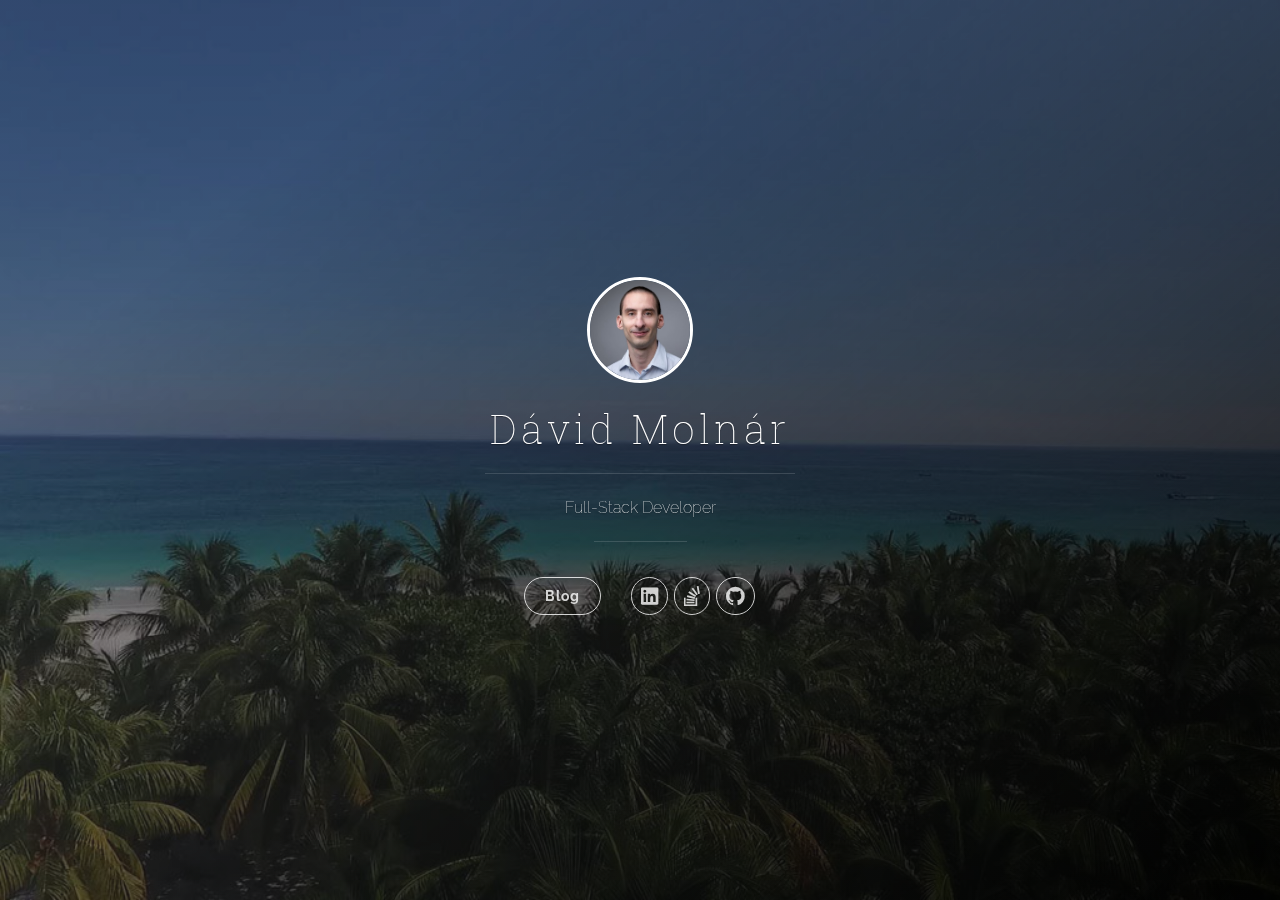
==== index.html @ 5fb5f6de "Revert "Remove LinkedIn"" ====
﻿<!DOCTYPE html>
<html lang="en">
<head>
    <title>Dávid Molnár</title>

    <link rel="shortcut icon" href="/favicon.ico?v=10">
    <link rel="stylesheet" href="/css/bundle.css?v=8" />
    <link rel="canonical" href="https://mdavid626.com" />

    <meta charset="utf-8" />
    <meta name="viewport" content="width=device-width, initial-scale=1" />
    <meta http-equiv="X-UA-Compatible" content="IE=edge" />
    <meta name="apple-mobile-web-app-capable" content="yes" />
    <meta name="apple-mobile-web-app-status-bar-style" content="black-translucent" />

    <meta name="application-name" content="Dávid Molnár" />
    <meta name="author" content="Dávid Molnár" />
    <meta name="description" content="Dávid is a skilled Full-Stack Developer." />
    <meta name="generator" content="Jekyll" />
    <meta name="keywords" content="Computer, .NET, C#, Microsoft, Weblog, Germany, Munich, ASP.NET, Azure, Cloud, Productivity, UX, User Experience, Design, ASP.NET, Programming, Javascript" />

    <meta name="twitter:card" content="summary" />
    <meta name="twitter:site" content="Dávid Molnár" />
    <meta name="twitter:title" content="Dávid Molnár" />
    <meta name="twitter:description" content="Dávid is a skilled Full-Stack Developer." />
    <meta name="twitter:creator" content="Dávid Molnár" />
    <meta name="twitter:image" content="https://mdavid626.com/images/profile.jpg?v=4" />

    <meta property="og:title" content="Dávid Molnár" />
    <meta property="og:type" content="article" />
    <meta property="og:url" content="https://mdavid626.com/" />
    <meta property="og:image" content="https://mdavid626.com/images/cover.jpg?v=2" />
    <meta property="og:description" content="Dávid is a skilled Full-Stack Developer." />
    <meta property="og:site_name" content="Dávid Molnár" />

    <link rel="apple-touch-icon" sizes="180x180" href="/images/favicons/apple-touch-icon.png?v=10">
    <link rel="icon" type="image/png" sizes="32x32" href="/images/favicons/favicon-32x32.png?v=10">
    <link rel="icon" type="image/png" sizes="16x16" href="/images/favicons/favicon-16x16.png?v=10">
    <link rel="manifest" href="/images/favicons/site.webmanifest?v=10">
    <link rel="mask-icon" href="/images/favicons/safari-pinned-tab.svg?v=10" color="#5bbad5">
    <meta name="msapplication-TileColor" content="#da532c">
    <meta name="msapplication-config" content="/images/favicons/browserconfig.xml?v=10">
    <meta name="theme-color" content="#ffffff">
    
    <script>
        (function (i, s, o, g, r, a, m) {
            i['GoogleAnalyticsObject'] = r;
            i[r] = i[r] ||
                function () {
                    (i[r].q = i[r].q || []).push(arguments)
                }, i[r].l = 1 * new Date();
            a = s.createElement(o),
                m = s.getElementsByTagName(o)[0];
            a.async = 1;
            a.src = g;
            m.parentNode.insertBefore(a, m)
        })(window, document, 'script', 'https://www.google-analytics.com/analytics.js', 'ga');

        ga('create', 'UA-8597589-23', 'auto');
        ga('send', 'pageview');
    </script>
</head>

<body>
    <div class="video-cover">
        <video class="video" muted loop autoplay preload="auto">
            <source src="/media/Palm_Trees.mp4" type="video/mp4">
            <source src="/media/Palm_Trees.ogv" type="video/ogg">
            <source src="/media/Palm_Trees.webm" type="video/webm">
        </video>
    </div>
    <span class="mobile btn-mobile-menu">
        <i class="icon icon-list btn-mobile-menu__icon"></i>
        <i class="icon icon-x-circle btn-mobile-close__icon hidden"></i>
    </span>
    <main class="panel-cover" style="background: none;">
        <div class="panel-main">
            <div class="panel-main__inner panel-inverted">
                <div class="panel-main__content">
                    <a href="/" title="Link to home of Dávid Molnár">
                        <img src="/images/profile.jpg?v=4" class="user-image" alt="Dávid Molnár Profile Photo" title="Dávid Molnár Profile Photo">
                        <h1 class="panel-title">Dávid Molnár</h1>
                    </a>
                    <hr class="panel-cover__divider">
                    <p class="panel-cover__description">Full-Stack Developer</p>
                    <hr class="panel-cover__divider panel-cover__divider--secondary">
                    <div class="navigation-wrapper">
                        <nav class="cover-navigation">
                            <ul class="navigation">
                                <li class="navigation__item">
                                    <a href="https://blog.mdavid626.com" title="Dávid Molnár Blog">Blog</a>
                                </li>
                            </ul>
                        </nav>
                        <nav class="cover-navigation navigation--social">
                            <ul class="navigation">
                                <!-- LinkedIn -->
                                <li class="navigation__item">
                                    <a href="https://www.linkedin.com/in/mdavid626" title="Dávid Molnár on LinkedIn">
                                        <i class="icon icon-social-linkedin"></i>
                                        <span class="label">LinkedIn</span>
                                    </a>
                                </li>
                                <!-- Stack Overflow -->
                                <li class="navigation__item">
                                    <a href="http://stackoverflow.com/users/1093508/d%C3%A1vid-moln%C3%A1r?tab=profile" title="Dávid Molnár on Stack Overflow">
                                        <i class="icon icon-social-stack-overflow"></i>
                                        <span class="label">Stack Overflow</span>
                                    </a>
                                </li>
                                <!-- GitHub -->
                                <li class="navigation__item">
                                    <a href="https://www.github.com/mdavid626" title="Dávid Molnár on GitHub">
                                        <i class="icon icon-social-github"></i>
                                        <span class="label">GitHub</span>
                                    </a>
                                </li>
                            </ul>
                        </nav>
                    </div>
                </div>
            </div>
            <div class="panel-cover--overlay"></div>
        </div>
    </main>
    <script>
        (function () {
            function toggleClass(element, classNameToToggle) {
                var currentClass = element.className;
                var newClass;
                if (currentClass.split(" ").indexOf(classNameToToggle) > -1) { //has class
                    newClass = currentClass.replace(new RegExp('\\b' + classNameToToggle + '\\b', 'g'), "");
                } else {
                    newClass = currentClass + " " + classNameToToggle;
                }
                element.className = newClass.trim();
            }

            function toggle() {
                var navs = document.querySelectorAll(".navigation-wrapper");
                for (var i = 0; i < navs.length; i++) {
                    toggleClass(navs[i], "visible");
                }
                var icons = document.querySelectorAll(".btn-mobile-menu__icon");
                for (var j = 0; j < icons.length; j++) {
                    toggleClass(icons[j], "icon-list");
                    toggleClass(icons[j], "icon-x-circle");
                }
            }

            window.onload = function () {
                var btns = document.querySelectorAll(".btn-mobile-menu");
                for (var i = 0; i < btns.length; i++) {
                    btns[i].addEventListener('click', toggle);
                }
            }
        })();
    </script>
</body>
</html>
---- css/bundle.css ----
@import url('https://fonts.googleapis.com/css?family=Raleway:400,700|Roboto+Slab:300,400)');body,html{height:100%}.block-heading,.btn-mobile-menu,.label,.panel-inverted,.post img,blockquote{text-align:center}a,abbr,acronym,address,applet,article,aside,audio,b,big,blockquote,body,canvas,caption,center,cite,code,dd,del,details,dfn,div,dl,dt,em,embed,fieldset,figcaption,figure,footer,form,h1,h2,h3,h4,h5,h6,header,hgroup,html,i,iframe,img,ins,kbd,label,legend,li,mark,menu,nav,object,ol,output,p,pre,q,ruby,s,samp,section,small,span,strike,strong,sub,summary,sup,table,tbody,td,tfoot,th,thead,time,tr,tt,u,ul,var,video{margin:0;padding:0;border:0;font:inherit;vertical-align:baseline}p,pre{margin-bottom:1.3em}.icon:before,body{line-height:1}.btn,.icon:before,.navigation__item a,.panel-subtitle,h1,h2,h3,h4,h5{-webkit-font-smoothing:antialiased}article,aside,details,figcaption,figure,footer,header,hgroup,menu,nav,section{display:block}ol,ul{list-style:none;margin:0 0 1.3em 2.5em}blockquote,q{quotes:none}blockquote:after,blockquote:before,q:after,q:before{content:'';content:none}table{border-collapse:collapse;border-spacing:0}body:after,body:before{content:"";display:table}body:after{clear:both}@font-face{font-family:foundation-icons;src:url(../fonts/foundation-icons/foundation-icons.eot);src:url(../fonts/foundation-icons/foundation-icons.eot?) format("embedded-opentype"),url(../fonts/foundation-icons/foundation-icons.woff) format("woff"),url(../fonts/foundation-icons/foundation-icons.ttf) format("truetype"),url(../fonts/foundation-icons/foundation-icons.svg) format("svg");font-weight:400;font-style:normal}.icon:before{font-family:foundation-icons;font-style:normal;font-weight:400;font-variant:normal;text-transform:none;display:inline-block;text-decoration:inherit}blockquote,em{font-style:italic}.icon-address-book:before{content:"\f100"}.icon-alert:before{content:"\f101"}.icon-align-center:before{content:"\f102"}.icon-align-justify:before{content:"\f103"}.icon-align-left:before{content:"\f104"}.icon-align-right:before{content:"\f105"}.icon-anchor:before{content:"\f106"}.icon-annotate:before{content:"\f107"}.icon-archive:before{content:"\f108"}.icon-arrow-down:before{content:"\f109"}.icon-arrow-left:before{content:"\f10a"}.icon-arrow-right:before{content:"\f10b"}.icon-arrow-up:before{content:"\f10c"}.icon-arrows-compress:before{content:"\f10d"}.icon-arrows-expand:before{content:"\f10e"}.icon-arrows-in:before{content:"\f10f"}.icon-arrows-out:before{content:"\f110"}.icon-asl:before{content:"\f111"}.icon-asterisk:before{content:"\f112"}.icon-at-sign:before{content:"\f113"}.icon-background-color:before{content:"\f114"}.icon-battery-empty:before{content:"\f115"}.icon-battery-full:before{content:"\f116"}.icon-battery-half:before{content:"\f117"}.icon-bitcoin-circle:before{content:"\f118"}.icon-bitcoin:before{content:"\f119"}.icon-blind:before{content:"\f11a"}.icon-bluetooth:before{content:"\f11b"}.icon-bold:before{content:"\f11c"}.icon-book-bookmark:before{content:"\f11d"}.icon-book:before{content:"\f11e"}.icon-bookmark:before{content:"\f11f"}.icon-braille:before{content:"\f120"}.icon-burst-new:before{content:"\f121"}.icon-burst-sale:before{content:"\f122"}.icon-burst:before{content:"\f123"}.icon-calendar:before{content:"\f124"}.icon-camera:before{content:"\f125"}.icon-check:before{content:"\f126"}.icon-checkbox:before{content:"\f127"}.icon-clipboard-notes:before{content:"\f128"}.icon-clipboard-pencil:before{content:"\f129"}.icon-clipboard:before{content:"\f12a"}.icon-clock:before{content:"\f12b"}.icon-closed-caption:before{content:"\f12c"}.icon-cloud:before{content:"\f12d"}.icon-comment-minus:before{content:"\f12e"}.icon-comment-quotes:before{content:"\f12f"}.icon-comment-video:before{content:"\f130"}.icon-comment:before{content:"\f131"}.icon-comments:before{content:"\f132"}.icon-compass:before{content:"\f133"}.icon-contrast:before{content:"\f134"}.icon-credit-card:before{content:"\f135"}.icon-crop:before{content:"\f136"}.icon-crown:before{content:"\f137"}.icon-css3:before{content:"\f138"}.icon-database:before{content:"\f139"}.icon-die-five:before{content:"\f13a"}.icon-die-four:before{content:"\f13b"}.icon-die-one:before{content:"\f13c"}.icon-die-six:before{content:"\f13d"}.icon-die-three:before{content:"\f13e"}.icon-die-two:before{content:"\f13f"}.icon-dislike:before{content:"\f140"}.icon-dollar-bill:before{content:"\f141"}.icon-dollar:before{content:"\f142"}.icon-download:before{content:"\f143"}.icon-eject:before{content:"\f144"}.icon-elevator:before{content:"\f145"}.icon-euro:before{content:"\f146"}.icon-eye:before{content:"\f147"}.icon-fast-forward:before{content:"\f148"}.icon-female-symbol:before{content:"\f149"}.icon-female:before{content:"\f14a"}.icon-filter:before{content:"\f14b"}.icon-first-aid:before{content:"\f14c"}.icon-flag:before{content:"\f14d"}.icon-folder-add:before{content:"\f14e"}.icon-folder-lock:before{content:"\f14f"}.icon-folder:before{content:"\f150"}.icon-foot:before{content:"\f151"}.icon-foundation:before{content:"\f152"}.icon-graph-bar:before{content:"\f153"}.icon-graph-horizontal:before{content:"\f154"}.icon-graph-pie:before{content:"\f155"}.icon-graph-trend:before{content:"\f156"}.icon-guide-dog:before{content:"\f157"}.icon-hearing-aid:before{content:"\f158"}.icon-heart:before{content:"\f159"}.icon-home:before{content:"\f15a"}.icon-html5:before{content:"\f15b"}.icon-indent-less:before{content:"\f15c"}.icon-indent-more:before{content:"\f15d"}.icon-info:before{content:"\f15e"}.icon-italic:before{content:"\f15f"}.icon-key:before{content:"\f160"}.icon-laptop:before{content:"\f161"}.icon-layout:before{content:"\f162"}.icon-lightbulb:before{content:"\f163"}.icon-like:before{content:"\f164"}.icon-link:before{content:"\f165"}.icon-list-bullet:before{content:"\f166"}.icon-list-number:before{content:"\f167"}.icon-list-thumbnails:before{content:"\f168"}.icon-list:before{content:"\f169"}.icon-lock:before{content:"\f16a"}.icon-loop:before{content:"\f16b"}.icon-magnifying-glass:before{content:"\f16c"}.icon-mail:before{content:"\f16d"}.icon-male-female:before{content:"\f16e"}.icon-male-symbol:before{content:"\f16f"}.icon-male:before{content:"\f170"}.icon-map:before{content:"\f171"}.icon-marker:before{content:"\f172"}.icon-megaphone:before{content:"\f173"}.icon-microphone:before{content:"\f174"}.icon-minus-circle:before{content:"\f175"}.icon-minus:before{content:"\f176"}.icon-mobile-signal:before{content:"\f177"}.icon-mobile:before{content:"\f178"}.icon-monitor:before{content:"\f179"}.icon-mountains:before{content:"\f17a"}.icon-music:before{content:"\f17b"}.icon-next:before{content:"\f17c"}.icon-no-dogs:before{content:"\f17d"}.icon-no-smoking:before{content:"\f17e"}.icon-page-add:before{content:"\f17f"}.icon-page-copy:before{content:"\f180"}.icon-page-csv:before{content:"\f181"}.icon-page-delete:before{content:"\f182"}.icon-page-doc:before{content:"\f183"}.icon-page-edit:before{content:"\f184"}.icon-page-export-csv:before{content:"\f185"}.icon-page-export-doc:before{content:"\f186"}.icon-page-export-pdf:before{content:"\f187"}.icon-page-export:before{content:"\f188"}.icon-page-filled:before{content:"\f189"}.icon-page-multiple:before{content:"\f18a"}.icon-page-pdf:before{content:"\f18b"}.icon-page-remove:before{content:"\f18c"}.icon-page-search:before{content:"\f18d"}.icon-page:before{content:"\f18e"}.icon-paint-bucket:before{content:"\f18f"}.icon-paperclip:before{content:"\f190"}.icon-pause:before{content:"\f191"}.icon-paw:before{content:"\f192"}.icon-paypal:before{content:"\f193"}.icon-pencil:before{content:"\f194"}.icon-photo:before{content:"\f195"}.icon-play-circle:before{content:"\f196"}.icon-play-video:before{content:"\f197"}.icon-play:before{content:"\f198"}.icon-plus:before{content:"\f199"}.icon-pound:before{content:"\f19a"}.icon-power:before{content:"\f19b"}.icon-previous:before{content:"\f19c"}.icon-price-tag:before{content:"\f19d"}.icon-pricetag-multiple:before{content:"\f19e"}.icon-print:before{content:"\f19f"}.icon-prohibited:before{content:"\f1a0"}.icon-projection-screen:before{content:"\f1a1"}.icon-puzzle:before{content:"\f1a2"}.icon-quote:before{content:"\f1a3"}.icon-record:before{content:"\f1a4"}.icon-refresh:before{content:"\f1a5"}.icon-results-demographics:before{content:"\f1a6"}.icon-results:before{content:"\f1a7"}.icon-rewind-ten:before{content:"\f1a8"}.icon-rewind:before{content:"\f1a9"}.icon-rss:before{content:"\f1aa"}.icon-safety-cone:before{content:"\f1ab"}.icon-save:before{content:"\f1ac"}.icon-share:before{content:"\f1ad"}.icon-sheriff-badge:before{content:"\f1ae"}.icon-shield:before{content:"\f1af"}.icon-shopping-bag:before{content:"\f1b0"}.icon-shopping-cart:before{content:"\f1b1"}.icon-shuffle:before{content:"\f1b2"}.icon-skull:before{content:"\f1b3"}.icon-social-500px:before{content:"\f1b4"}.icon-social-adobe:before{content:"\f1b5"}.icon-social-amazon:before{content:"\f1b6"}.icon-social-android:before{content:"\f1b7"}.icon-social-apple:before{content:"\f1b8"}.icon-social-behance:before{content:"\f1b9"}.icon-social-bing:before{content:"\f1ba"}.icon-social-blogger:before{content:"\f1bb"}.icon-social-delicious:before{content:"\f1bc"}.icon-social-designer-news:before{content:"\f1bd"}.icon-social-deviant-art:before{content:"\f1be"}.icon-social-digg:before{content:"\f1bf"}.icon-social-dribbble:before{content:"\f1c0"}.icon-social-drive:before{content:"\f1c1"}.icon-social-dropbox:before{content:"\f1c2"}.icon-social-evernote:before{content:"\f1c3"}.icon-social-facebook:before{content:"\f1c4"}.icon-social-flickr:before{content:"\f1c5"}.icon-social-forrst:before{content:"\f1c6"}.icon-social-foursquare:before{content:"\f1c7"}.icon-social-game-center:before{content:"\f1c8"}.icon-social-github:before{content:"\f1c9"}.icon-social-google-plus:before{content:"\f1ca"}.icon-social-hacker-news:before{content:"\f1cb"}.icon-social-hi5:before{content:"\f1cc"}.icon-social-instagram:before{content:"\f1cd"}.icon-social-joomla:before{content:"\f1ce"}.icon-social-lastfm:before{content:"\f1cf"}.icon-social-linkedin:before{content:"\f1d0"}.icon-social-medium:before{content:"\f1d1"}.icon-social-myspace:before{content:"\f1d2"}.icon-social-orkut:before{content:"\f1d3"}.icon-social-path:before{content:"\f1d4"}.icon-social-picasa:before{content:"\f1d5"}.icon-social-pinterest:before{content:"\f1d6"}.icon-social-rdio:before{content:"\f1d7"}.icon-social-reddit:before{content:"\f1d8"}.icon-social-skillshare:before{content:"\f1d9"}.icon-social-skype:before{content:"\f1da"}.icon-social-smashing-mag:before{content:"\f1db"}.icon-social-snapchat:before{content:"\f1dc"}.icon-social-spotify:before{content:"\f1dd"}.icon-social-squidoo:before{content:"\f1de"}.icon-social-stack-overflow:before{content:"\f1df"}.icon-social-steam:before{content:"\f1e0"}.icon-social-stumbleupon:before{content:"\f1e1"}.icon-social-treehouse:before{content:"\f1e2"}.icon-social-tumblr:before{content:"\f1e3"}.icon-social-twitter:before{content:"\f1e4"}.icon-social-vimeo:before{content:"\f1e5"}.icon-social-windows:before{content:"\f1e6"}.icon-social-xbox:before{content:"\f1e7"}.icon-social-yahoo:before{content:"\f1e8"}.icon-social-yelp:before{content:"\f1e9"}.icon-social-youtube:before{content:"\f1ea"}.icon-social-zerply:before{content:"\f1eb"}.icon-social-zurb:before{content:"\f1ec"}.icon-sound:before{content:"\f1ed"}.icon-star:before{content:"\f1ee"}.icon-stop:before{content:"\f1ef"}.icon-strikethrough:before{content:"\f1f0"}.icon-subscript:before{content:"\f1f1"}.icon-superscript:before{content:"\f1f2"}.icon-tablet-landscape:before{content:"\f1f3"}.icon-tablet-portrait:before{content:"\f1f4"}.icon-target-two:before{content:"\f1f5"}.icon-target:before{content:"\f1f6"}.icon-telephone-accessible:before{content:"\f1f7"}.icon-telephone:before{content:"\f1f8"}.icon-text-color:before{content:"\f1f9"}.icon-thumbnails:before{content:"\f1fa"}.icon-ticket:before{content:"\f1fb"}.icon-torso-business:before{content:"\f1fc"}.icon-torso-female:before{content:"\f1fd"}.icon-torso:before{content:"\f1fe"}.icon-torsos-all-female:before{content:"\f1ff"}.icon-torsos-all:before{content:"\f200"}.icon-torsos-female-male:before{content:"\f201"}.icon-torsos-male-female:before{content:"\f202"}.icon-torsos:before{content:"\f203"}.icon-trash:before{content:"\f204"}.icon-trees:before{content:"\f205"}.icon-trophy:before{content:"\f206"}.icon-underline:before{content:"\f207"}.icon-universal-access:before{content:"\f208"}.icon-unlink:before{content:"\f209"}.icon-unlock:before{content:"\f20a"}.icon-upload-cloud:before{content:"\f20b"}.icon-upload:before{content:"\f20c"}.icon-usb:before{content:"\f20d"}.icon-video:before{content:"\f20e"}.icon-volume-none:before{content:"\f20f"}.icon-volume-strike:before{content:"\f210"}.icon-volume:before{content:"\f211"}.icon-web:before{content:"\f212"}.icon-wheelchair:before{content:"\f213"}.icon-widget:before{content:"\f214"}.icon-wrench:before{content:"\f215"}.icon-x-circle:before{content:"\f216"}.icon-x:before{content:"\f217"}.icon-yen:before{content:"\f218"}.icon-zoom-in:before{content:"\f219"}.icon-zoom-out:before{content:"\f21a"}html{max-height:100%}body{width:100%;font-family:Raleway,sans-serif;font-size:1em;color:#666}.block-heading,.container{position:relative;width:940px}blockquote,h1,h2,h3,h4,h5{font-family:"Roboto Slab",serif}::selection{background:#fae3df}::-moz-selection{background:#fae3df}a{text-decoration:none;color:#e25440}a:hover{color:#b9301c;-o-transition:.5s;-ms-transition:.5s;-moz-transition:.5s;-webkit-transition:.5s}h1,h2,h3,h4,h5{margin-top:.8em;margin-bottom:.4em;font-weight:lighter;color:#333}h1{margin-top:0;font-size:3.2em;line-height:1.2em;letter-spacing:.05em}h2{font-size:2.2em}h3{font-size:1.8em}h4{font-size:1.2em}h5{font-size:1em}p{line-height:1.7em}strong{font-weight:700}blockquote{margin:1em 0;padding:2em 0;background:#f8f8f8;border:1px solid #eee;border-radius:3px;font-weight:lighter;font-size:1.3em}code,pre{font-family:Consolas,Menlo,Monaco,Lucida Console,Liberation Mono,DejaVu Sans Mono,Bitstream Vera Sans Mono,Courier New,monospace,serif}blockquote p:last-child{margin-bottom:0}ol li,ul li{margin:0 0 .2em;line-height:1.6em}ol ol,ol ul,ul ol,ul ul{margin:.1em 0 .2em 2em}ol{list-style-type:decimal}ul{list-style-type:disc}code{padding:.1em .4em;background:#e8f2fb;border:1px solid #c9e1f6;border-radius:3px;font-size:.85em}pre{border-radius:3px;font-size:.9em;font-weight:400;line-height:1.3em}.intro,.panel-subtitle{font-family:"Roboto Slab",serif}pre code{padding:0;background:0 0;border:none}.author,.date,.tags,.time{font-size:.8em;color:#c7c7c7}.author a,.date a,.tags a,.time a{color:#666}.author a:hover,.date a:hover,.tags a:hover,.time a:hover{color:#b9301c}.excerpt{margin:0;font-size:.9em;color:#999}.intro{font-size:1.2em;font-weight:lighter;color:#999}.block-heading{display:inline;float:left;margin:0 10px;bottom:-15px;font-size:.8em;font-weight:700;text-transform:uppercase;letter-spacing:1px}.label{position:relative;display:inline-block;padding:8px 18px 9px;background:#e25440;border-radius:3px;color:#FFF}.container{z-index:500;margin:0 auto}.content-wrapper{z-index:800;width:60%;max-width:800px;margin-left:40%}.content-wrapper__inner{margin:0 10%;padding:50px 0}.footer{display:block;padding:2em 0 0;border-top:2px solid #ddd;font-size:.7em;color:#b3b3b3}.footer__copyright{display:block;margin-bottom:.7em}.footer__copyright a{color:#a6a6a6;text-decoration:underline}.footer__copyright a:hover{color:#b9301c}.avatar,.logo{border-radius:50%;border:3px solid #FFF;box-shadow:0 0 1px 1px rgba(0,0,0,.3)}hr{border:none}.section-title__divider{width:30%;margin:2.2em 0 2.1em;border-top:1px solid #ddd}.hidden{display:none!important}.post-comments{border-top:1px solid #ddd;padding:60px 0}.post-meta{margin:0 0 .4em;color:#c7c7c7}.post-meta__date{margin-right:.5em}.post-meta__tags{margin-left:.4em}.post-meta__author{margin-left:1.5em}.post-meta__avatar{display:inline-block;width:22px;height:22px;margin:0 .3em -.4em 0;border:none;box-shadow:none}.post img{max-width:100%;margin:0 auto;border-radius:3px}.post pre{width:95%}.post hr{display:block;width:30%;margin:2em 0;border-top:1px solid #ddd}.panel,.panel-cover{width:100%;height:100%}.error-code{font-size:6em}.panel{display:table}.panel__vertical{display:table-cell;vertical-align:middle}.panel-title{margin:0 0 5px;font-size:2.5em;letter-spacing:4px;color:#FFF}.panel-subtitle{font-size:1.2em;font-weight:lighter;letter-spacing:3px;color:#ccc}.panel-cover{display:block;position:fixed;z-index:900;max-width:none;background:url(../images/background-cover.jpg) top left no-repeat #666;background-size:cover}.panel-cover--collapsed{width:40%;max-width:530px}.panel-cover--overlay{display:block;position:absolute;z-index:0;top:0;right:0;bottom:0;left:0;background-color:rgba(60,68,68,.1);background-image:-webkit-linear-gradient(-410deg,rgba(68,68,68,.3) 20%,rgba(0,0,0,.9));background-image:linear-gradient(140deg,rgba(68,68,68,.3) 20%,rgba(0,0,0,.9))}.panel-cover__logo{margin-bottom:.2em}.panel-cover__description{margin:0 30px}.panel-cover__divider{width:50%;margin:20px auto;border-top:1px solid rgba(255,255,255,.14)}.panel-cover__divider--secondary{width:15%}.panel-main{display:table;width:100%;height:100%}.no-js .panel-main{width:40%;max-width:530px}.panel-main__inner{display:table-cell;vertical-align:middle;position:relative;z-index:800;padding:0 60px}.panel-main__content{max-width:620px;margin:0 auto}.panel-main__content--fixed{width:480px;transition:width 1s;-webkit-transition:width 1s}.panel-inverted{font-weight:100;color:#FFF;text-shadow:0 1px 1px rgba(0,0,0,.4)}.panel-inverted a{color:#FFF}.cover-navigation{margin-top:10px}.cover-navigation--social{margin-left:30px}.cover-green{background-color:rgba(21,111,120,.6);background-image:-webkit-linear-gradient(-410deg,rgba(21,111,120,.6) 20%,rgba(6,31,33,.8));background-image:linear-gradient(140deg,rgba(21,111,120,.6) 20%,rgba(6,31,33,.8))}.cover-purple{background-color:rgba(73,50,82,.6);background-image:-webkit-linear-gradient(-410deg,rgba(73,50,82,.6) 20%,rgba(17,11,19,.8));background-image:linear-gradient(140deg,rgba(73,50,82,.6) 20%,rgba(17,11,19,.8))}.cover-red{background-color:rgba(119,31,18,.6);background-image:-webkit-linear-gradient(-410deg,rgba(119,31,18,.6) 20%,rgba(30,8,5,.8));background-image:linear-gradient(140deg,rgba(119,31,18,.6) 20%,rgba(30,8,5,.8))}.cover-slate{background-color:rgba(61,66,96,.6);background-image:-webkit-linear-gradient(-410deg,rgba(61,66,96,.6) 20%,rgba(21,23,34,.8));background-image:linear-gradient(140deg,rgba(61,66,96,.6) 20%,rgba(21,23,34,.8))}.cover-disabled{background:0 0}.btn,.navigation__item a{padding:10px 20px;border:1px solid #e25440;border-radius:20px;font-size:.9em;font-weight:700;letter-spacing:1px;text-shadow:none;color:#e25440}.btn:hover,.navigation__item a:hover{color:#b9301c;border-color:#b9301c}.btn-secondary{border-color:#5ba4e5;color:#5ba4e5}.btn-secondary:hover{color:#217fd2;border-color:#217fd2}.btn-tertiary{border-color:#999;color:#999}.btn-tertiary:hover{color:#737373;border-color:#737373}.btn-large{padding:10px 24px;font-size:1.1em}.btn-small{padding:8px 12px;font-size:.7em}.btn-mobile-menu{display:none;position:fixed;z-index:9999;top:0;right:0;left:0;width:100%;height:42px;background:rgba(0,0,0,.4);border-bottom:1px solid rgba(255,255,255,.1)}.navigation,.navigation__item,nav{display:inline-block}.icon-social,.navigation,.navigation__item a,nav{position:relative}.btn-mobile-close__icon,.btn-mobile-menu__icon{position:relative;top:3px;font-size:36px;color:#FFF}.navigation{float:left;margin:0;list-style-type:none}.navigation__item{margin:0 2px 0 0;line-height:1em}.navigation__item a{display:block;border-color:#FFF;color:#FFF;opacity:.8}.navigation__item a:hover{color:#FFF;border-color:#FFF;opacity:1}.navigation--social{margin-left:1.5em}.navigation--social a{padding:6px 8px 6px 9px}.navigation--social a .label{display:none}.navigation--social a .icon{display:block;font-size:1.7em}.pagination{display:block;margin:0 0 4em}.pagination__page-number{margin:0;font-size:.8em;color:#999}.pagination__newer{margin-right:1em}.pagination__older{margin-left:1em}i{font-family:entypo;font-weight:400;font-style:normal;font-size:18px}.icon-social{font-family:entypo-social;font-size:22px;display:block}.post-list{margin:0;padding:0;list-style-type:none;text-align:left}.post-list li{margin:0 0 2.2em}.post-list li:last-child hr{display:none}.post-list__post-title{margin-top:0;margin-bottom:.2em;font-size:1.5em;line-height:1.3em}.post-list__post-title a{color:#333}.post-list__post-title a:hover{color:#b9301c}.post-list__meta{display:block;margin:.7em 0 0;font-size:.9em;color:#c7c7c7}.post-list__meta--date{margin-right:.5em;color:#c7c7c7}.post-list__meta--tags{margin-left:.5em}.post-list__divider{width:30%;margin:2.2em 0 2.1em;border-top:1px solid #ddd}:focus{outline:0}input[type=text],input[type=password],input[type=datetime],input[type=datetime-local],input[type=date],input[type=month],input[type=time],input[type=week],input[type=number],input[type=email],input[type=url],input[type=search],input[type=tel]{width:240px;padding:1em;background:#FFF;border:1px solid #ddd;border-radius:3px;font-size:.9em;color:#666}input[type=text]:focus,input[type=password]:focus,input[type=datetime]:focus,input[type=datetime-local]:focus,input[type=date]:focus,input[type=month]:focus,input[type=time]:focus,input[type=week]:focus,input[type=number]:focus,input[type=email]:focus,input[type=url]:focus,input[type=search]:focus,input[type=tel]:focus{border-color:#5ba4e5}input[type=text]::-webkit-input-placeholder,input[type=password]::-webkit-input-placeholder,input[type=datetime]::-webkit-input-placeholder,input[type=datetime-local]::-webkit-input-placeholder,input[type=date]::-webkit-input-placeholder,input[type=month]::-webkit-input-placeholder,input[type=time]::-webkit-input-placeholder,input[type=week]::-webkit-input-placeholder,input[type=number]::-webkit-input-placeholder,input[type=email]::-webkit-input-placeholder,input[type=url]::-webkit-input-placeholder,input[type=search]::-webkit-input-placeholder,input[type=tel]::-webkit-input-placeholder{color:#ccc}input[type=text]::-moz-placeholder,input[type=password]::-moz-placeholder,input[type=datetime]::-moz-placeholder,input[type=datetime-local]::-moz-placeholder,input[type=date]::-moz-placeholder,input[type=month]::-moz-placeholder,input[type=time]::-moz-placeholder,input[type=week]::-moz-placeholder,input[type=number]::-moz-placeholder,input[type=email]::-moz-placeholder,input[type=url]::-moz-placeholder,input[type=search]::-moz-placeholder,input[type=tel]::-moz-placeholder{color:#ccc}input[type=text]:-moz-placeholder,input[type=password]:-moz-placeholder,input[type=datetime]:-moz-placeholder,input[type=datetime-local]:-moz-placeholder,input[type=date]:-moz-placeholder,input[type=month]:-moz-placeholder,input[type=time]:-moz-placeholder,input[type=week]:-moz-placeholder,input[type=number]:-moz-placeholder,input[type=email]:-moz-placeholder,input[type=url]:-moz-placeholder,input[type=search]:-moz-placeholder,input[type=tel]:-moz-placeholder{color:#ccc}input[type=text]:-ms-input-placeholder,input[type=password]:-ms-input-placeholder,input[type=datetime]:-ms-input-placeholder,input[type=datetime-local]:-ms-input-placeholder,input[type=date]:-ms-input-placeholder,input[type=month]:-ms-input-placeholder,input[type=time]:-ms-input-placeholder,input[type=week]:-ms-input-placeholder,input[type=number]:-ms-input-placeholder,input[type=email]:-ms-input-placeholder,input[type=url]:-ms-input-placeholder,input[type=search]:-ms-input-placeholder,input[type=tel]:-ms-input-placeholder{color:#ccc}@media all and (min-width:1300px){.content-wrapper{margin-left:530px}}@media all and (max-width:1100px){.panel-cover__logo{width:70px}.panel-title{font-size:2em}.panel-subtitle{font-size:1em}.panel-cover__description{margin:0 10px;font-size:.9em}.navigation--social{margin-top:5px;margin-left:0}}@media all and (max-width:960px){.btn-mobile-menu{display:block}.panel-main{display:table;position:relative}.panel-cover--collapsed{width:100%;max-width:none}.panel-main__inner{display:table-cell;padding:60px 10%}.panel-cover__description{display:block;max-width:600px;margin:0 auto}.panel-cover__divider--secondary{display:none}.panel-cover{width:100%;height:100%;background-position:center center}.panel-cover.panel-cover--collapsed{display:block;position:relative;height:auto;padding:0;background-position:center center}.panel-cover.panel-cover--collapsed .panel-main__inner{display:block;padding:70px 0 30px}.panel-cover.panel-cover--collapsed .panel-cover__logo{width:60px;border-width:2px}.cover-navigation,.cover-navigation .navigation{width:100%;display:block}.panel-cover.panel-cover--collapsed .panel-cover__description{display:none}.panel-cover.panel-cover--collapsed .panel-cover__divider{display:none;margin:1em auto}.navigation-wrapper{display:none;position:fixed;top:42px;right:0;left:0;width:100%;padding:20px 0;background:rgba(51,51,51,.98);border-bottom:1px solid rgba(255,255,255,.15)}.navigation-wrapper.visible{display:block}.cover-navigation{position:relative;float:left;clear:left}.cover-navigation .navigation li{width:80%;margin-bottom:.4em}.cover-navigation.navigation--social{padding-top:5px}.cover-navigation.navigation--social .navigation li{display:inline-block;width:25.8%}.content-wrapper{width:80%;max-width:none;margin:0 auto}.content-wrapper__inner{margin-right:0;margin-left:0}.navigation__item{width:100%;margin:0 0 .4em}}@media all and (max-width:340px){.panel-main__inner{padding:0 5%}.panel-title{margin-bottom:.1em;font-size:1.5em}.panel-subtitle{font-size:.9em}.btn,.navigation__item a{display:block;margin-bottom:.4em}}@import url(uno.css);.highlight pre,pre.highlight{padding:10px}.highlight pre code,pre.highlight code{white-space:pre-wrap}.btn,.categories a,.navigation__item a,.tags a{margin:5px 0;white-space:nowrap}.pagination__page-number{display:inline-block;padding:10px}.categories a,.tags a{border:1px solid #e25440;border-radius:20px;color:#e25440;display:inline-block;font-size:12px;padding:5px 10px;text-shadow:none}.post-meta__tags{font-size:12px;padding:0 5px}.footer__copyright{margin:0 20px 10px}.user-image{margin-bottom:1.2em;position:relative;width:100px;height:100px;border:3px solid #fff;border-radius:100%}.video,.video-cover{position:fixed;min-width:100%;min-height:100%}.video{top:50%;left:50%;z-index:-100;-webkit-transform:translate(-50%,-50%);-ms-transform:translate(-50%,-50%);transform:translate(-50%,-50%)}.video-cover{z-index:-200;width:100%;height:100%;background-image:url(/images/cover.jpg?v=2);background-position:center;background-repeat:no-repeat;background-size:cover}@media (min-aspect-ratio:16/9){.video{width:100%;height:auto}}@media (max-aspect-ratio:16/9){.video{width:auto;height:100%}}
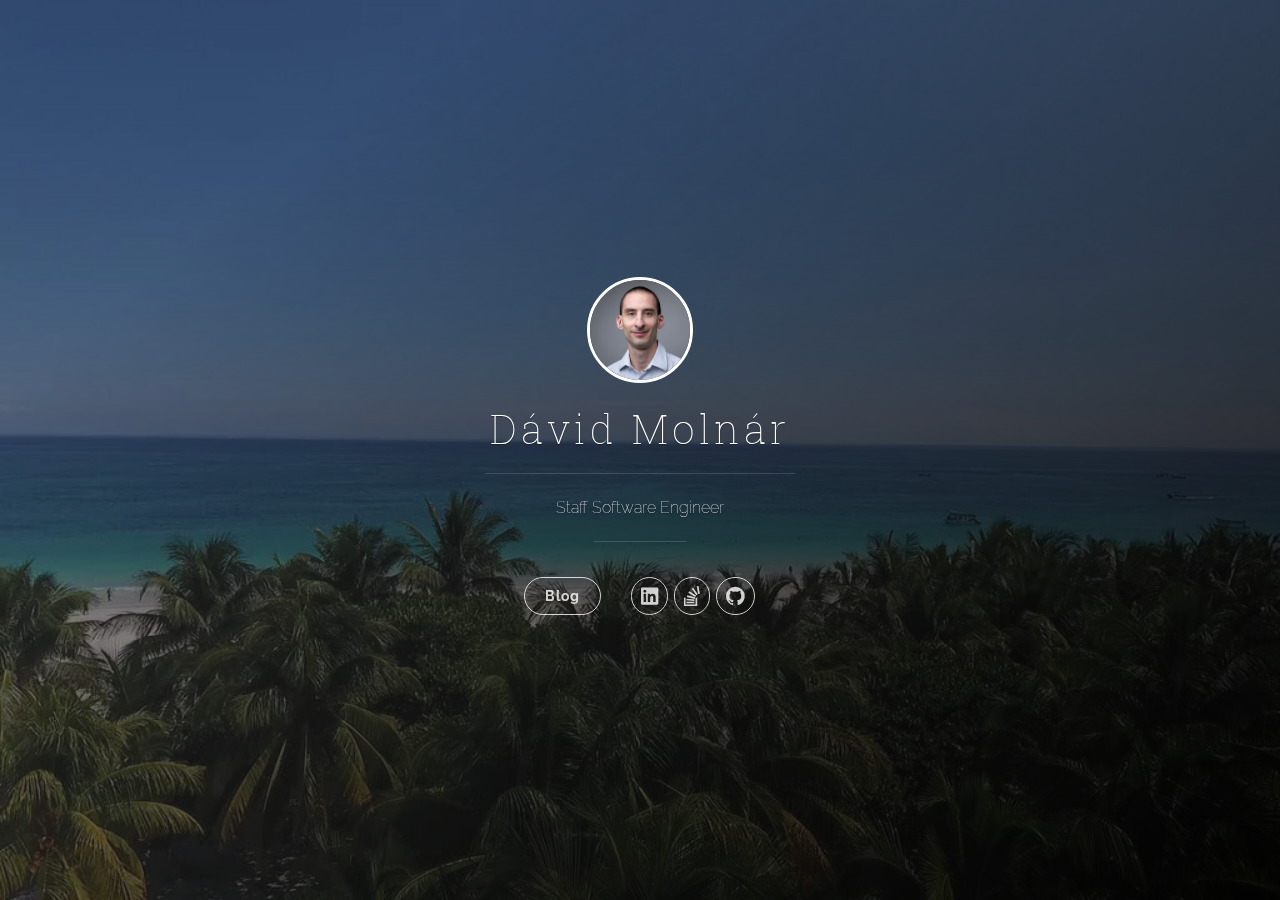
==== commit 99b2a1d5: "Update index.html" ====
--- a/index.html
+++ b/index.html
@@ -15,7 +15,7 @@
 
     <meta name="application-name" content="Dávid Molnár" />
     <meta name="author" content="Dávid Molnár" />
-    <meta name="description" content="Dávid is a skilled Full-Stack Developer." />
+    <meta name="description" content="Dávid is a skilled Staff Software Engineer." />
     <meta name="generator" content="Jekyll" />
     <meta name="keywords" content="Computer, .NET, C#, Microsoft, Weblog, Germany, Munich, ASP.NET, Azure, Cloud, Productivity, UX, User Experience, Design, ASP.NET, Programming, Javascript" />
 
@@ -82,7 +82,7 @@
                         <h1 class="panel-title">Dávid Molnár</h1>
                     </a>
                     <hr class="panel-cover__divider">
-                    <p class="panel-cover__description">Full-Stack Developer</p>
+                    <p class="panel-cover__description">Staff Software Engineer</p>
                     <hr class="panel-cover__divider panel-cover__divider--secondary">
                     <div class="navigation-wrapper">
                         <nav class="cover-navigation">
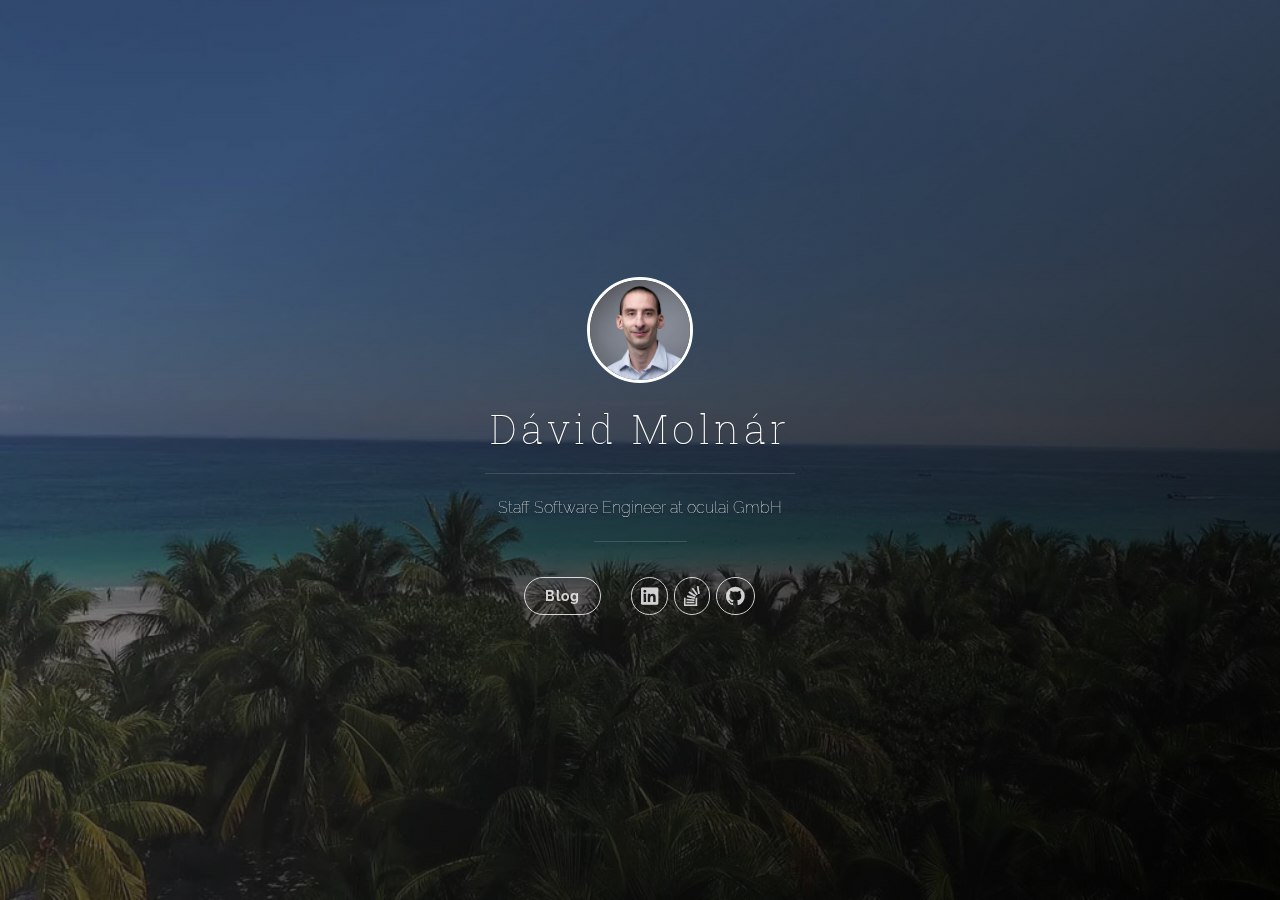
==== commit f75a0d7c: "Add company" ====
--- a/index.html
+++ b/index.html
@@ -3,7 +3,7 @@
 <head>
     <title>Dávid Molnár</title>
 
-    <link rel="shortcut icon" href="/favicon.ico?v=10">
+    <link rel="shortcut icon" href="/favicon.ico?v=11">
     <link rel="stylesheet" href="/css/bundle.css?v=8" />
     <link rel="canonical" href="https://mdavid626.com" />
 
@@ -22,7 +22,7 @@
     <meta name="twitter:card" content="summary" />
     <meta name="twitter:site" content="Dávid Molnár" />
     <meta name="twitter:title" content="Dávid Molnár" />
-    <meta name="twitter:description" content="Dávid is a skilled Full-Stack Developer." />
+    <meta name="twitter:description" content="Dávid is a skilled Staff Software Engineer." />
     <meta name="twitter:creator" content="Dávid Molnár" />
     <meta name="twitter:image" content="https://mdavid626.com/images/profile.jpg?v=4" />
 
@@ -30,16 +30,16 @@
     <meta property="og:type" content="article" />
     <meta property="og:url" content="https://mdavid626.com/" />
     <meta property="og:image" content="https://mdavid626.com/images/cover.jpg?v=2" />
-    <meta property="og:description" content="Dávid is a skilled Full-Stack Developer." />
+    <meta property="og:description" content="Dávid is a skilled Staff Software Engineer." />
     <meta property="og:site_name" content="Dávid Molnár" />
 
-    <link rel="apple-touch-icon" sizes="180x180" href="/images/favicons/apple-touch-icon.png?v=10">
-    <link rel="icon" type="image/png" sizes="32x32" href="/images/favicons/favicon-32x32.png?v=10">
-    <link rel="icon" type="image/png" sizes="16x16" href="/images/favicons/favicon-16x16.png?v=10">
-    <link rel="manifest" href="/images/favicons/site.webmanifest?v=10">
+    <link rel="apple-touch-icon" sizes="180x180" href="/images/favicons/apple-touch-icon.png?v=11">
+    <link rel="icon" type="image/png" sizes="32x32" href="/images/favicons/favicon-32x32.png?v=11">
+    <link rel="icon" type="image/png" sizes="16x16" href="/images/favicons/favicon-16x16.png?v=11">
+    <link rel="manifest" href="/images/favicons/site.webmanifest?v=11">
     <link rel="mask-icon" href="/images/favicons/safari-pinned-tab.svg?v=10" color="#5bbad5">
     <meta name="msapplication-TileColor" content="#da532c">
-    <meta name="msapplication-config" content="/images/favicons/browserconfig.xml?v=10">
+    <meta name="msapplication-config" content="/images/favicons/browserconfig.xml?v=11">
     <meta name="theme-color" content="#ffffff">
     
     <script>
@@ -82,7 +82,7 @@
                         <h1 class="panel-title">Dávid Molnár</h1>
                     </a>
                     <hr class="panel-cover__divider">
-                    <p class="panel-cover__description">Staff Software Engineer</p>
+                    <p class="panel-cover__description">Staff Software Engineer at oculai GmbH</p>
                     <hr class="panel-cover__divider panel-cover__divider--secondary">
                     <div class="navigation-wrapper">
                         <nav class="cover-navigation">
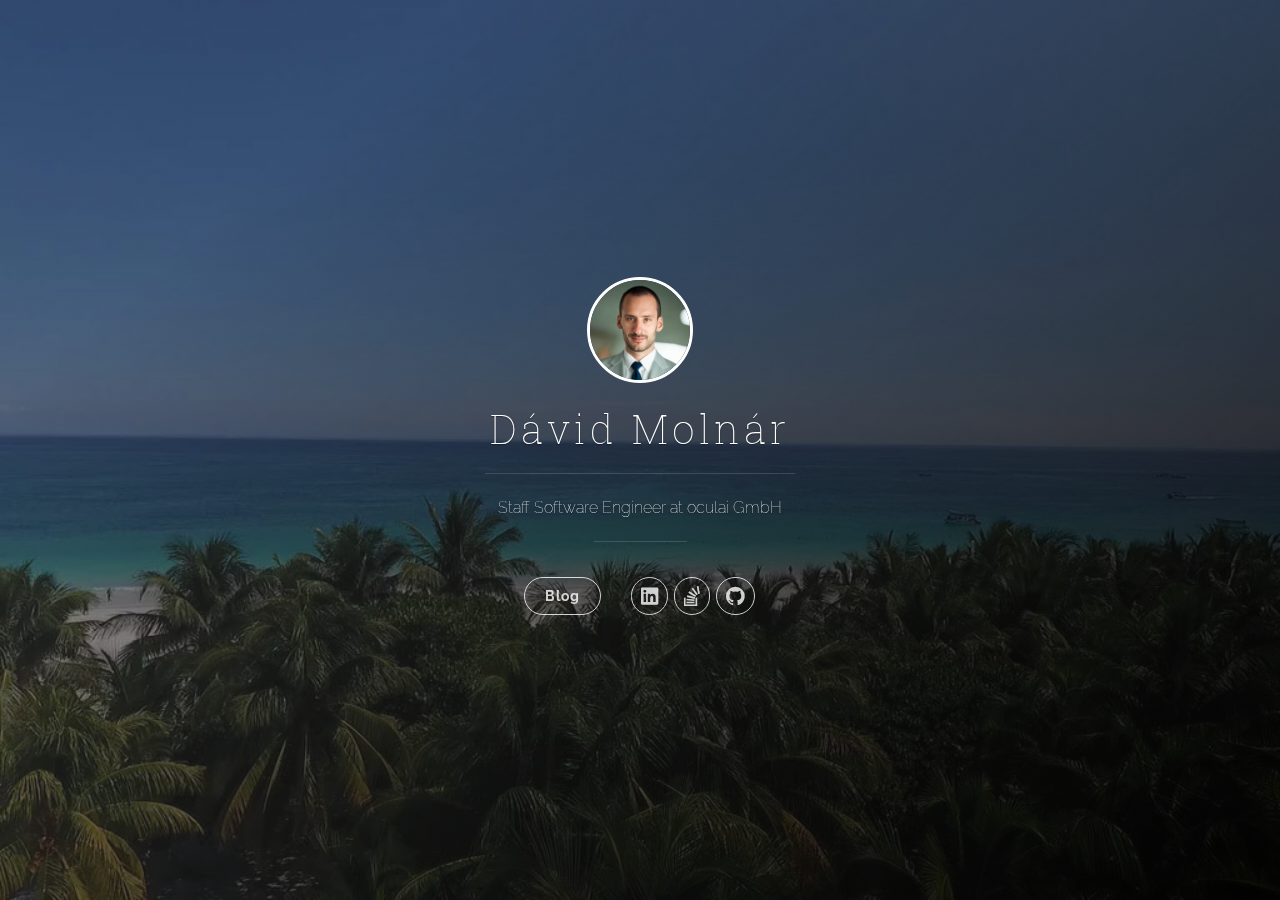
==== commit 6685ea11: "Update profile picture" ====
--- a/index.html
+++ b/index.html
@@ -15,22 +15,22 @@
 
     <meta name="application-name" content="Dávid Molnár" />
     <meta name="author" content="Dávid Molnár" />
-    <meta name="description" content="Dávid is a skilled Staff Software Engineer." />
+    <meta name="description" content="Dávid is Staff Software Engineer at oculai GmbH" />
     <meta name="generator" content="Jekyll" />
     <meta name="keywords" content="Computer, .NET, C#, Microsoft, Weblog, Germany, Munich, ASP.NET, Azure, Cloud, Productivity, UX, User Experience, Design, ASP.NET, Programming, Javascript" />
 
     <meta name="twitter:card" content="summary" />
     <meta name="twitter:site" content="Dávid Molnár" />
     <meta name="twitter:title" content="Dávid Molnár" />
-    <meta name="twitter:description" content="Dávid is a skilled Staff Software Engineer." />
+    <meta name="twitter:description" content="Dávid is Staff Software Engineer at oculai GmbH" />
     <meta name="twitter:creator" content="Dávid Molnár" />
-    <meta name="twitter:image" content="https://mdavid626.com/images/profile.jpg?v=4" />
+    <meta name="twitter:image" content="https://mdavid626.com/images/profile.jpg?v=5" />
 
     <meta property="og:title" content="Dávid Molnár" />
     <meta property="og:type" content="article" />
     <meta property="og:url" content="https://mdavid626.com/" />
     <meta property="og:image" content="https://mdavid626.com/images/cover.jpg?v=2" />
-    <meta property="og:description" content="Dávid is a skilled Staff Software Engineer." />
+    <meta property="og:description" content="Dávid is Staff Software Engineer at oculai GmbH" />
     <meta property="og:site_name" content="Dávid Molnár" />
 
     <link rel="apple-touch-icon" sizes="180x180" href="/images/favicons/apple-touch-icon.png?v=11">
@@ -78,7 +78,7 @@
             <div class="panel-main__inner panel-inverted">
                 <div class="panel-main__content">
                     <a href="/" title="Link to home of Dávid Molnár">
-                        <img src="/images/profile.jpg?v=4" class="user-image" alt="Dávid Molnár Profile Photo" title="Dávid Molnár Profile Photo">
+                        <img src="/images/profile.jpg?v=5" class="user-image" alt="Dávid Molnár Profile Photo" title="Dávid Molnár Profile Photo">
                         <h1 class="panel-title">Dávid Molnár</h1>
                     </a>
                     <hr class="panel-cover__divider">
